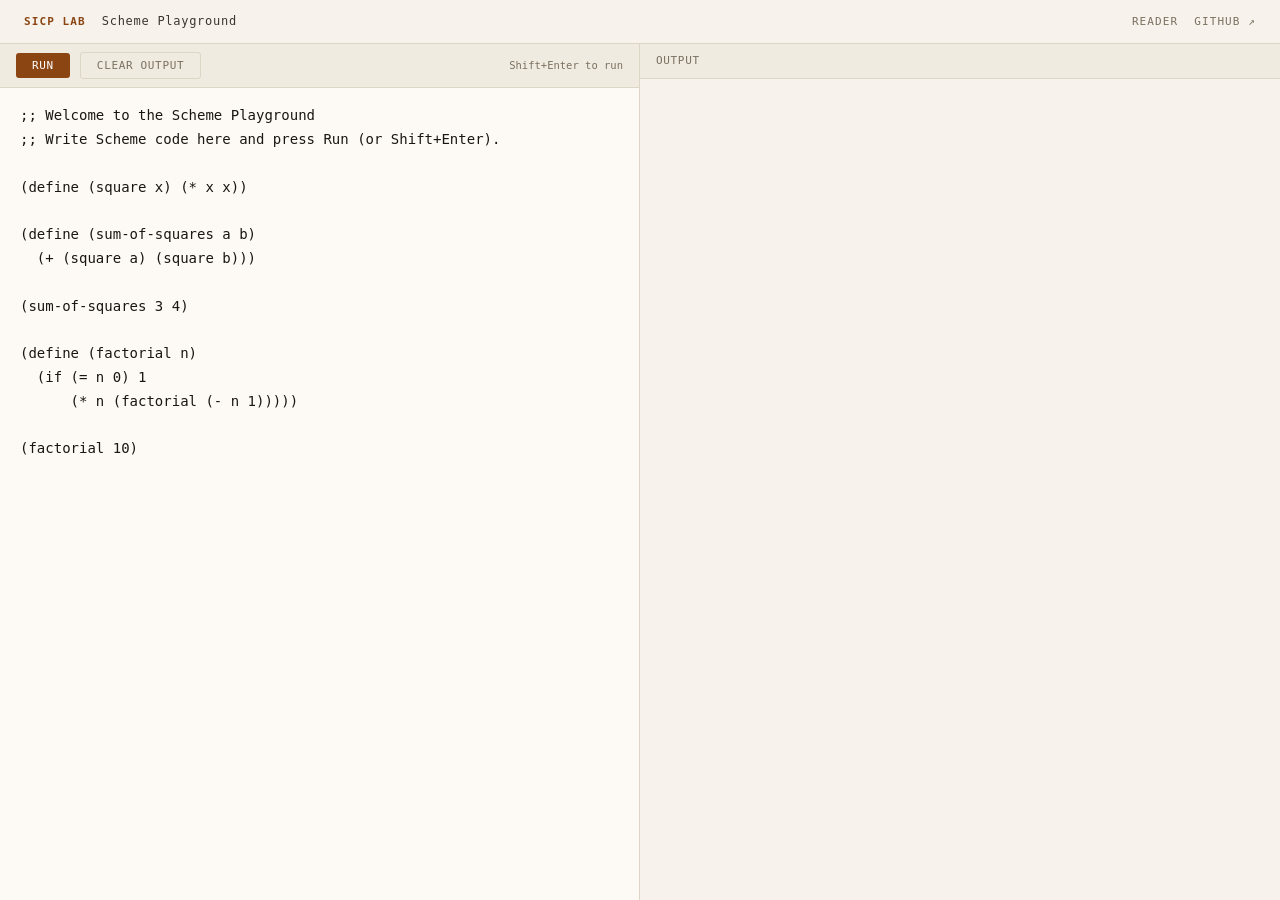
==== docs/playground.html @ e1927910 "Add Scheme playground page with live REPL; link from homepage header" ====
<!DOCTYPE html>
<html lang="en">
<head>
  <meta charset="utf-8" />
  <meta name="viewport" content="width=device-width, initial-scale=1.0" />
  <title>SICP Lab · Scheme Playground</title>
  <link rel="stylesheet" href="css/style.css" />
  <style>
    :root {
      --bg:      #f7f3ec;
      --bg2:     #f0ebe1;
      --ink:     #1a1713;
      --ink2:    #3a3530;
      --muted:   #7a7060;
      --rule:    #ddd5c5;
      --accent:  #8b4513;
      --accent2: #6b3310;
      --gold:    #c47a3a;
      --panel:   #fdfaf5;
    }

    *, *::before, *::after { box-sizing: border-box; }

    body {
      background: var(--bg);
      color: var(--ink);
      font-family: var(--serif);
      margin: 0;
      display: flex;
      flex-direction: column;
      height: 100vh;
      -webkit-font-smoothing: antialiased;
    }

    /* ── Header ── */
    .pg-header {
      border-bottom: 1px solid var(--rule);
      padding: 12px 24px;
      display: flex;
      align-items: center;
      gap: 16px;
      flex-shrink: 0;
    }

    .pg-header a {
      font-family: var(--mono);
      font-size: 11px;
      letter-spacing: .1em;
      text-transform: uppercase;
      text-decoration: none;
      color: var(--muted);
    }
    .pg-header a:hover { color: var(--accent); }

    .pg-brand {
      font-family: var(--mono);
      font-size: 13px;
      letter-spacing: .12em;
      color: var(--accent) !important;
      font-weight: 700;
    }

    .pg-title {
      font-family: var(--mono);
      font-size: 12px;
      letter-spacing: .06em;
      color: var(--ink2);
      flex: 1;
    }

    /* ── Layout ── */
    .pg-body {
      flex: 1;
      display: grid;
      grid-template-columns: 1fr 1fr;
      min-height: 0;
    }

    @media (max-width: 700px) {
      .pg-body { grid-template-columns: 1fr; grid-template-rows: 1fr 1fr; }
    }

    /* ── Editor pane ── */
    .pg-editor-pane {
      display: flex;
      flex-direction: column;
      border-right: 1px solid var(--rule);
      min-height: 0;
    }

    .pg-editor-pane .bar {
      display: flex;
      align-items: center;
      gap: 10px;
      padding: 8px 16px;
      border-bottom: 1px solid var(--rule);
      background: var(--bg2);
    }

    .pg-editor-pane .bar button {
      font-family: var(--mono);
      font-size: 11px;
      letter-spacing: .06em;
      text-transform: uppercase;
      padding: 6px 16px;
      border: none;
      border-radius: 3px;
      cursor: pointer;
      background: var(--accent);
      color: #fff;
    }
    .pg-editor-pane .bar button:hover { background: var(--accent2); }

    .pg-editor-pane .bar .hint {
      font-family: var(--mono);
      font-size: 10.5px;
      color: var(--muted);
    }

    .pg-editor-pane .bar .clear-btn {
      background: transparent;
      color: var(--muted);
      border: 1px solid var(--rule);
    }
    .pg-editor-pane .bar .clear-btn:hover { color: var(--ink); border-color: var(--muted); }

    #pg-editor {
      flex: 1;
      width: 100%;
      border: none;
      outline: none;
      resize: none;
      padding: 16px 20px;
      font-family: var(--mono);
      font-size: 14px;
      line-height: 1.7;
      background: var(--panel);
      color: var(--ink);
      tab-size: 2;
    }

    /* ── Output pane ── */
    .pg-output-pane {
      display: flex;
      flex-direction: column;
      min-height: 0;
    }

    .pg-output-pane .bar {
      display: flex;
      align-items: center;
      gap: 10px;
      padding: 8px 16px;
      border-bottom: 1px solid var(--rule);
      background: var(--bg2);
    }

    .pg-output-pane .bar .label {
      font-family: var(--mono);
      font-size: 11px;
      letter-spacing: .06em;
      text-transform: uppercase;
      color: var(--muted);
    }

    #pg-output {
      flex: 1;
      overflow-y: auto;
      padding: 16px 20px;
      font-family: var(--mono);
      font-size: 13.5px;
      line-height: 1.7;
      background: var(--bg);
    }

    #pg-output .val  { color: var(--accent); }
    #pg-output .disp { color: var(--ink2); }
    #pg-output .err  { color: #c0392b; }
    #pg-output .echo { color: var(--muted); font-style: italic; }
    #pg-output .sep  { border-top: 1px solid var(--rule); margin: 8px 0; }
  </style>
</head>
<body>

  <header class="pg-header">
    <a class="pg-brand" href="/">SICP Lab</a>
    <span class="pg-title">Scheme Playground</span>
    <a href="reader.html">Reader</a>
    <a href="https://github.com/am357/sicp-lab" target="_blank" rel="noopener">GitHub ↗</a>
  </header>

  <div class="pg-body">
    <div class="pg-editor-pane">
      <div class="bar">
        <button id="pg-run">Run</button>
        <button class="clear-btn" id="pg-clear">Clear output</button>
        <span style="flex:1"></span>
        <span class="hint">Shift+Enter to run</span>
      </div>
      <textarea id="pg-editor" spellcheck="false">;; Welcome to the Scheme Playground
;; Write Scheme code here and press Run (or Shift+Enter).

(define (square x) (* x x))

(define (sum-of-squares a b)
  (+ (square a) (square b)))

(sum-of-squares 3 4)

(define (factorial n)
  (if (= n 0) 1
      (* n (factorial (- n 1)))))

(factorial 10)</textarea>
    </div>

    <div class="pg-output-pane">
      <div class="bar">
        <span class="label">Output</span>
      </div>
      <div id="pg-output"></div>
    </div>
  </div>

  <script src="js/biwascheme-min.js"></script>
  <script>
  (function () {
    'use strict';

    var editor = document.getElementById('pg-editor');
    var output = document.getElementById('pg-output');
    var interp = null;

    function getInterp() {
      if (!interp) interp = new BiwaScheme.Interpreter(function () {});
      return interp;
    }

    function resetInterp() {
      interp = new BiwaScheme.Interpreter(function () {});
    }

    function splitTopForms(src) {
      src = src.replace(/;[^\n]*/g, '');
      var forms = [];
      var depth = 0, start = -1;
      for (var i = 0; i < src.length; i++) {
        var c = src[i];
        if (depth === 0 && start === -1 && !/\s/.test(c)) start = i;
        if (c === '(') depth++;
        else if (c === ')') {
          depth--;
          if (depth === 0) { forms.push(src.slice(start, i + 1)); start = -1; }
        } else if (depth === 0 && /\s/.test(c) && start !== -1) {
          forms.push(src.slice(start, i)); start = -1;
        }
      }
      if (start !== -1) forms.push(src.slice(start));
      return forms.map(function (s) { return s.trim(); }).filter(Boolean);
    }

    function emit(cls, text) {
      var div = document.createElement('div');
      div.className = cls;
      div.textContent = text;
      output.appendChild(div);
      output.scrollTop = output.scrollHeight;
    }

    function run() {
      var sep = document.createElement('div');
      sep.className = 'sep';
      if (output.children.length > 0) output.appendChild(sep);

      var forms = splitTopForms(editor.value);
      var ip = getInterp();
      var i = 0;

      function next() {
        if (i >= forms.length) return;
        var form = forms[i++];
        var buffered = '';
        BiwaScheme.Port.current_output = new BiwaScheme.Port.CustomOutput(function (s) { buffered += s; });
        try {
          ip.evaluate(form, function (result) {
            if (buffered) emit('disp', buffered);
            var shown;
            if (result === undefined || result === BiwaScheme.undef) shown = '';
            else shown = BiwaScheme.to_write(result);
            if (shown !== '') emit('val', shown);
            else if (!buffered) emit('echo', 'ok');
            next();
          });
        } catch (err) {
          emit('err', String(err && err.message ? err.message : err));
          next();
        }
      }
      next();
    }

    document.getElementById('pg-run').onclick = run;
    document.getElementById('pg-clear').onclick = function () {
      output.innerHTML = '';
      resetInterp();
    };

    editor.addEventListener('keydown', function (e) {
      if (e.key === 'Enter' && e.shiftKey) { e.preventDefault(); run(); }
      if (e.key === 'Tab') {
        e.preventDefault();
        var s = editor.selectionStart, end = editor.selectionEnd;
        editor.value = editor.value.substring(0, s) + '  ' + editor.value.substring(end);
        editor.selectionStart = editor.selectionEnd = s + 2;
      }
    });
  })();
  </script>

</body>
</html>
---- docs/css/style.css ----
:root {
  --bg: #faf8f3;
  --panel: #fffdf8;
  --ink: #1f2328;
  --muted: #6b7280;
  --rule: #e6e0d4;
  --accent: #7a3e1d;
  --accent-soft: #f0e6d8;
  --code-bg: #f5f1e8;
  --redex-bg: #ffe39b;
  --redex-ink: #6b3b00;
  --ok: #1f6f43;
  --err: #b3261e;
  --mono: "SFMono-Regular", "JetBrains Mono", Menlo, Consolas, monospace;
  --serif: Georgia, "Iowan Old Style", "Times New Roman", serif;
}
* { box-sizing: border-box; }
body {
  margin: 0; background: var(--bg); color: var(--ink);
  font-family: var(--serif); line-height: 1.6; font-size: 18px;
}
a { color: var(--accent); }

.app { display: grid; grid-template-columns: 270px minmax(0, 1fr); min-height: 100vh; }

/* ---- Sidebar / TOC ---- */
.sidebar {
  position: sticky; top: 0; align-self: start; height: 100vh; overflow-y: auto;
  border-right: 1px solid var(--rule); background: var(--panel); padding: 22px 18px;
}
.site-footer { text-align: center; padding: 16px 24px 24px; border-top: 1px solid var(--rule); font-family: var(--mono); font-size: 11px; color: var(--muted); letter-spacing: .03em; }
.site-footer a { color: var(--muted); text-decoration: underline; }
.site-footer a:hover { color: var(--fg); }
.home-link { display: block; font-family: var(--mono); font-size: 11px; color: var(--muted); text-decoration: none; letter-spacing: .05em; margin-bottom: 14px; }
.home-link:hover { color: var(--fg); }
.sidebar h1 { font-size: 17px; margin: 0 0 4px; letter-spacing: .2px; }
.sidebar .sub { color: var(--muted); font-size: 12.5px; margin-bottom: 18px; font-family: var(--mono); }
.toc a { display: block; text-decoration: none; color: var(--ink); padding: 3px 6px; border-radius: 5px; font-size: 14.5px; }
.toc a.lvl-sec { font-weight: 700; margin-top: 10px; }
.toc a.lvl-sub { padding-left: 16px; color: #44484e; }
.toc a:hover { background: var(--accent-soft); }
.toc a.active { background: var(--accent-soft); color: var(--accent); }

/* ---- Reading column ---- */
.main { padding: 36px 0 120px; }
.reader { max-width: 760px; margin: 0 auto; padding: 0 28px; }
.reader h2 { font-size: 30px; margin: 8px 0 6px; }
.reader h2 .num { color: var(--accent); font-family: var(--mono); font-size: 22px; margin-right: 10px; }
.reader h3 { font-size: 22px; margin: 38px 0 4px; border-top: 1px solid var(--rule); padding-top: 26px; }
.reader h3 .num { color: var(--accent); font-family: var(--mono); font-size: 16px; margin-right: 8px; }
.reader h4 { font-size: 16px; text-transform: uppercase; letter-spacing: .08em; color: var(--muted); margin: 26px 0 2px; }
.reader p { margin: 14px 0; }
.reader code { font-family: var(--mono); font-size: .86em; background: var(--code-bg); padding: 1px 5px; border-radius: 4px; }
.reader ul, .reader ol { margin: 12px 0; padding-left: 26px; }
.reader li { margin: 6px 0; }
blockquote { margin: 16px 0; padding: 12px 18px; background: var(--accent-soft); border-left: 4px solid var(--accent); border-radius: 0 6px 6px 0; }
blockquote p:first-child { margin-top: 0; } blockquote p:last-child { margin-bottom: 0; }

/* ---- Static code (non-live) ---- */
pre.static {
  font-family: var(--mono); font-size: 14.5px; line-height: 1.45;
  background: var(--code-bg); border: 1px solid var(--rule); border-radius: 8px;
  padding: 12px 14px; overflow-x: auto; margin: 14px 0;
}

/* ---- Live REPL block ---- */
.repl { margin: 16px 0; border: 1px solid var(--rule); border-radius: 9px; overflow: hidden; background: var(--panel); }
.repl .editor {
  width: 100%; border: 0; resize: vertical; min-height: 2.4em;
  font-family: var(--mono); font-size: 14.5px; line-height: 1.5; padding: 12px 14px;
  background: #fffef9; color: var(--ink); outline: none; display: block;
}
.repl .bar { display: flex; align-items: center; gap: 10px; padding: 7px 12px; border-top: 1px solid var(--rule); background: #faf6ed; }
.repl .bar .spacer { flex: 1; }
.repl button {
  font-family: var(--mono); font-size: 12.5px; cursor: pointer; border: 1px solid var(--rule);
  background: #fff; color: var(--ink); padding: 5px 12px; border-radius: 6px;
}
.repl button.run { background: var(--accent); color: #fff; border-color: var(--accent); }
.repl button:hover { filter: brightness(.97); }
.repl .out {
  font-family: var(--mono); font-size: 14px; white-space: pre-wrap; padding: 0 14px;
  max-height: 0; overflow: hidden; transition: max-height .15s ease, padding .15s ease;
}
.repl .out.show { max-height: 400px; overflow-y: auto; padding: 10px 14px; border-top: 1px dashed var(--rule); }
.repl .out .val { color: var(--ok); } .repl .out .disp { color: var(--ink); } .repl .out .err { color: var(--err); }
.repl .out .echo { color: var(--muted); }

/* ---- Stepper ---- */
.stepper { margin: 18px 0; border: 1px solid var(--accent); border-radius: 10px; overflow: hidden; background: var(--panel); }
.stepper .head { background: var(--accent); color: #fff; font-family: var(--mono); font-size: 12px; letter-spacing: .05em; padding: 6px 12px; text-transform: uppercase; }
.stepper .seed { width: 100%; border: 0; border-bottom: 1px solid var(--rule); resize: vertical; min-height: 3em; font-family: var(--mono); font-size: 14px; padding: 10px 14px; background: #fffef9; outline: none; }
.stepper .bar { display: flex; gap: 8px; align-items: center; padding: 8px 12px; background: #faf6ed; border-bottom: 1px solid var(--rule); }
.stepper .bar .count { margin-left: auto; color: var(--muted); font-family: var(--mono); font-size: 12px; }
.stepper button { font-family: var(--mono); font-size: 12.5px; cursor: pointer; border: 1px solid var(--rule); background: #fff; padding: 5px 12px; border-radius: 6px; }
.stepper button.primary { background: var(--accent); color: #fff; border-color: var(--accent); }
.stepper button:disabled { opacity: .4; cursor: default; }
.stepper .steps { font-family: var(--mono); font-size: 15px; line-height: 1.7; padding: 12px 14px 16px; overflow-x: auto; }
.stepper .row { display: flex; gap: 12px; padding: 2px 0; opacity: .45; transition: opacity .2s; }
.stepper .row.on { opacity: 1; }
.stepper .row .idx { color: var(--muted); user-select: none; min-width: 1.6em; text-align: right; }
.stepper .row .expr { white-space: pre; }
.stepper .row .note { color: var(--muted); font-size: 12.5px; align-self: center; }
.redex { background: var(--redex-bg); color: var(--redex-ink); border-radius: 3px; padding: 0 2px; box-shadow: 0 0 0 1px #e8c66a inset; }

/* ---- Exercise blocks ---- */
.exercise { margin: 20px 0; border: 1px solid var(--rule); border-radius: 9px; overflow: hidden; background: var(--panel); }
.exercise-header { display: flex; align-items: center; gap: 10px; padding: 12px 16px; background: #faf6ed; border-bottom: 1px solid var(--rule); }
.exercise-toggle { font-family: var(--mono); font-size: 11px; color: var(--muted); user-select: none; }
.exercise-label { font-family: var(--mono); font-size: 14px; font-weight: 700; color: var(--accent); letter-spacing: .02em; }
.exercise-body { padding: 14px 16px 6px; }
.exercise-desc { font-size: 16px; line-height: 1.7; margin-bottom: 12px; }
.exercise-desc code { font-family: var(--mono); font-size: .86em; background: var(--code-bg); padding: 1px 5px; border-radius: 4px; }
.exercise-desc p { margin: 8px 0; }
.exercise-desc pre { font-family: var(--mono); font-size: 14px; background: var(--code-bg); border: 1px solid var(--rule); border-radius: 6px; padding: 10px 12px; overflow-x: auto; margin: 10px 0; }

/* ---- Notes drawer ---- */
.notes-toggle { position: fixed; right: 18px; bottom: 18px; z-index: 20; border: 1px solid var(--accent); background: var(--accent); color: #fff; font-family: var(--mono); font-size: 13px; padding: 9px 14px; border-radius: 22px; cursor: pointer; box-shadow: 0 3px 12px rgba(0,0,0,.15); }
.notes { position: fixed; right: -380px; top: 0; width: 360px; height: 100vh; background: var(--panel); border-left: 1px solid var(--rule); transition: right .2s ease; z-index: 19; display: flex; flex-direction: column; box-shadow: -6px 0 24px rgba(0,0,0,.06); }
.notes.open { right: 0; }
.notes h3 { margin: 0; padding: 18px 18px 8px; font-family: var(--serif); font-size: 18px; }
.notes p.hint { margin: 0 18px 8px; color: var(--muted); font-size: 12.5px; }
.notes textarea { flex: 1; margin: 0 14px 14px; border: 1px solid var(--rule); border-radius: 8px; resize: none; padding: 12px; font-family: var(--mono); font-size: 14px; line-height: 1.5; outline: none; }
.notes .saved { padding: 0 18px 14px; color: var(--ok); font-size: 12px; font-family: var(--mono); }

@media (max-width: 880px) {
  .app { grid-template-columns: 1fr; }
  .sidebar { position: static; height: auto; border-right: 0; border-bottom: 1px solid var(--rule); }
}
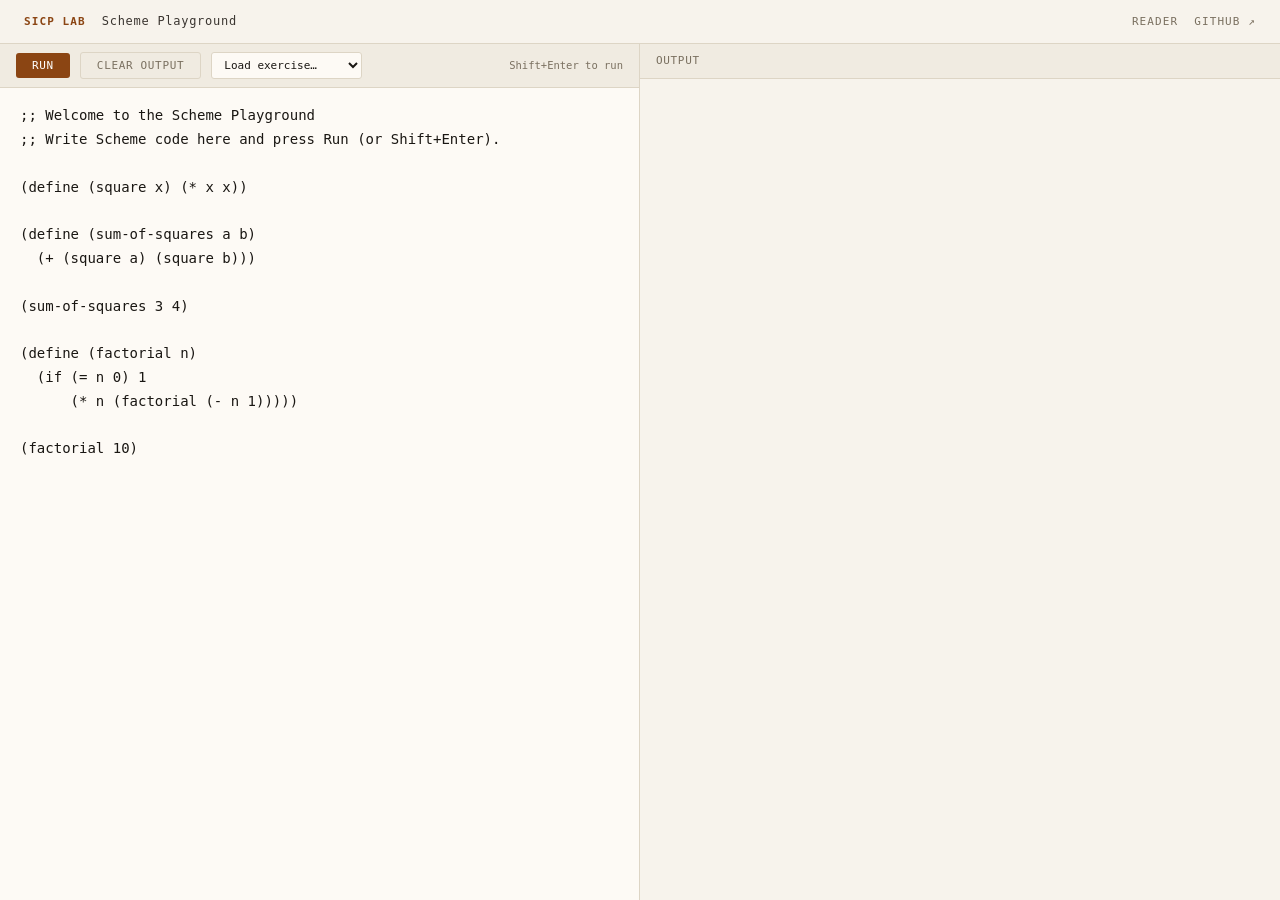
==== commit 2d0d49d9: "Add exercise picker dropdown to playground with rendered problem descriptions" ====
--- a/docs/playground.html
+++ b/docs/playground.html
@@ -95,6 +95,7 @@
       padding: 8px 16px;
       border-bottom: 1px solid var(--rule);
       background: var(--bg2);
+      flex-wrap: wrap;
     }
 
     .pg-editor-pane .bar button {
@@ -124,6 +125,78 @@
     }
     .pg-editor-pane .bar .clear-btn:hover { color: var(--ink); border-color: var(--muted); }
 
+    /* ── Exercise picker ── */
+    #pg-exercise-select {
+      font-family: var(--mono);
+      font-size: 11px;
+      padding: 5px 8px;
+      border: 1px solid var(--rule);
+      border-radius: 3px;
+      background: var(--panel);
+      color: var(--ink);
+      cursor: pointer;
+      max-width: 200px;
+    }
+    #pg-exercise-select:hover { border-color: var(--muted); }
+
+    /* ── Exercise description panel ── */
+    .pg-exercise-desc {
+      display: none;
+      padding: 14px 20px;
+      border-bottom: 1px solid var(--rule);
+      background: #faf6ed;
+      font-size: 15px;
+      line-height: 1.7;
+      overflow-y: auto;
+      max-height: 220px;
+    }
+    .pg-exercise-desc.show { display: block; }
+
+    .pg-exercise-desc .ex-head {
+      display: flex;
+      align-items: center;
+      justify-content: space-between;
+      margin-bottom: 8px;
+    }
+
+    .pg-exercise-desc .ex-label {
+      font-family: var(--mono);
+      font-size: 13px;
+      font-weight: 700;
+      color: var(--accent);
+      letter-spacing: .02em;
+    }
+
+    .pg-exercise-desc .ex-close {
+      font-family: var(--mono);
+      font-size: 11px;
+      color: var(--muted);
+      cursor: pointer;
+      background: none;
+      border: none;
+      padding: 2px 6px;
+    }
+    .pg-exercise-desc .ex-close:hover { color: var(--ink); }
+
+    .pg-exercise-desc .ex-content pre {
+      background: #1e1b17;
+      color: #9a8f80;
+      padding: 12px 16px;
+      border-radius: 4px;
+      font-family: var(--mono);
+      font-size: 12.5px;
+      line-height: 1.6;
+      overflow-x: auto;
+    }
+
+    .pg-exercise-desc .ex-content code {
+      font-family: var(--mono);
+      font-size: 0.92em;
+      background: rgba(0,0,0,.06);
+      padding: 1px 4px;
+      border-radius: 3px;
+    }
+
     #pg-editor {
       flex: 1;
       width: 100%;
@@ -194,8 +267,16 @@
       <div class="bar">
         <button id="pg-run">Run</button>
         <button class="clear-btn" id="pg-clear">Clear output</button>
+        <select id="pg-exercise-select"><option value="">Load exercise…</option></select>
         <span style="flex:1"></span>
         <span class="hint">Shift+Enter to run</span>
+      </div>
+      <div class="pg-exercise-desc" id="pg-desc">
+        <div class="ex-head">
+          <span class="ex-label" id="pg-desc-label"></span>
+          <button class="ex-close" id="pg-desc-close">✕ hide</button>
+        </div>
+        <div class="ex-content" id="pg-desc-content"></div>
       </div>
       <textarea id="pg-editor" spellcheck="false">;; Welcome to the Scheme Playground
 ;; Write Scheme code here and press Run (or Shift+Enter).
@@ -223,14 +304,62 @@
   </div>
 
   <script src="js/biwascheme-min.js"></script>
+  <script src="content/exercises-ch1.js"></script>
+  <script src="content/exercises-ch2.js"></script>
+  <script src="content/exercises-ch3.js"></script>
+  <script src="content/exercises-ch4.js"></script>
+  <script src="content/exercises-ch5.js"></script>
   <script>
   (function () {
     'use strict';
 
     var editor = document.getElementById('pg-editor');
     var output = document.getElementById('pg-output');
+    var descPanel = document.getElementById('pg-desc');
+    var descLabel = document.getElementById('pg-desc-label');
+    var descContent = document.getElementById('pg-desc-content');
+    var exSelect = document.getElementById('pg-exercise-select');
     var interp = null;
 
+    // ── Build exercise dropdown ──
+    var allExercises = [];
+    var chapterNames = ['Ch 1', 'Ch 2', 'Ch 3', 'Ch 4', 'Ch 5'];
+    [window.SICP_EX1, window.SICP_EX2, window.SICP_EX3, window.SICP_EX4, window.SICP_EX5].forEach(function (exs, ci) {
+      if (!exs || !exs.length) return;
+      var group = document.createElement('optgroup');
+      group.label = chapterNames[ci];
+      exs.forEach(function (ex, ei) {
+        var opt = document.createElement('option');
+        opt.value = ci + ':' + ei;
+        opt.textContent = 'Exercise ' + ex.n;
+        group.appendChild(opt);
+        allExercises.push(ex);
+      });
+      exSelect.appendChild(group);
+    });
+
+    var exerciseSources = [window.SICP_EX1, window.SICP_EX2, window.SICP_EX3, window.SICP_EX4, window.SICP_EX5];
+
+    exSelect.addEventListener('change', function () {
+      if (!exSelect.value) {
+        descPanel.classList.remove('show');
+        return;
+      }
+      var parts = exSelect.value.split(':');
+      var ex = exerciseSources[parseInt(parts[0])][parseInt(parts[1])];
+      descLabel.textContent = 'Exercise ' + ex.n;
+      descContent.innerHTML = ex.html;
+      descPanel.classList.add('show');
+      editor.value = ex.code || '';
+      output.innerHTML = '';
+      resetInterp();
+    });
+
+    document.getElementById('pg-desc-close').onclick = function () {
+      descPanel.classList.remove('show');
+    };
+
+    // ── Interpreter ──
     function getInterp() {
       if (!interp) interp = new BiwaScheme.Interpreter(function () {});
       return interp;
@@ -314,6 +443,23 @@
         editor.selectionStart = editor.selectionEnd = s + 2;
       }
     });
+
+    // ── Deep-link: ?ex=4.35 ──
+    var params = new URLSearchParams(window.location.search);
+    var exParam = params.get('ex');
+    if (exParam) {
+      for (var ci = 0; ci < exerciseSources.length; ci++) {
+        var src = exerciseSources[ci];
+        if (!src) continue;
+        for (var ei = 0; ei < src.length; ei++) {
+          if (src[ei].n === exParam) {
+            exSelect.value = ci + ':' + ei;
+            exSelect.dispatchEvent(new Event('change'));
+            break;
+          }
+        }
+      }
+    }
   })();
   </script>
 
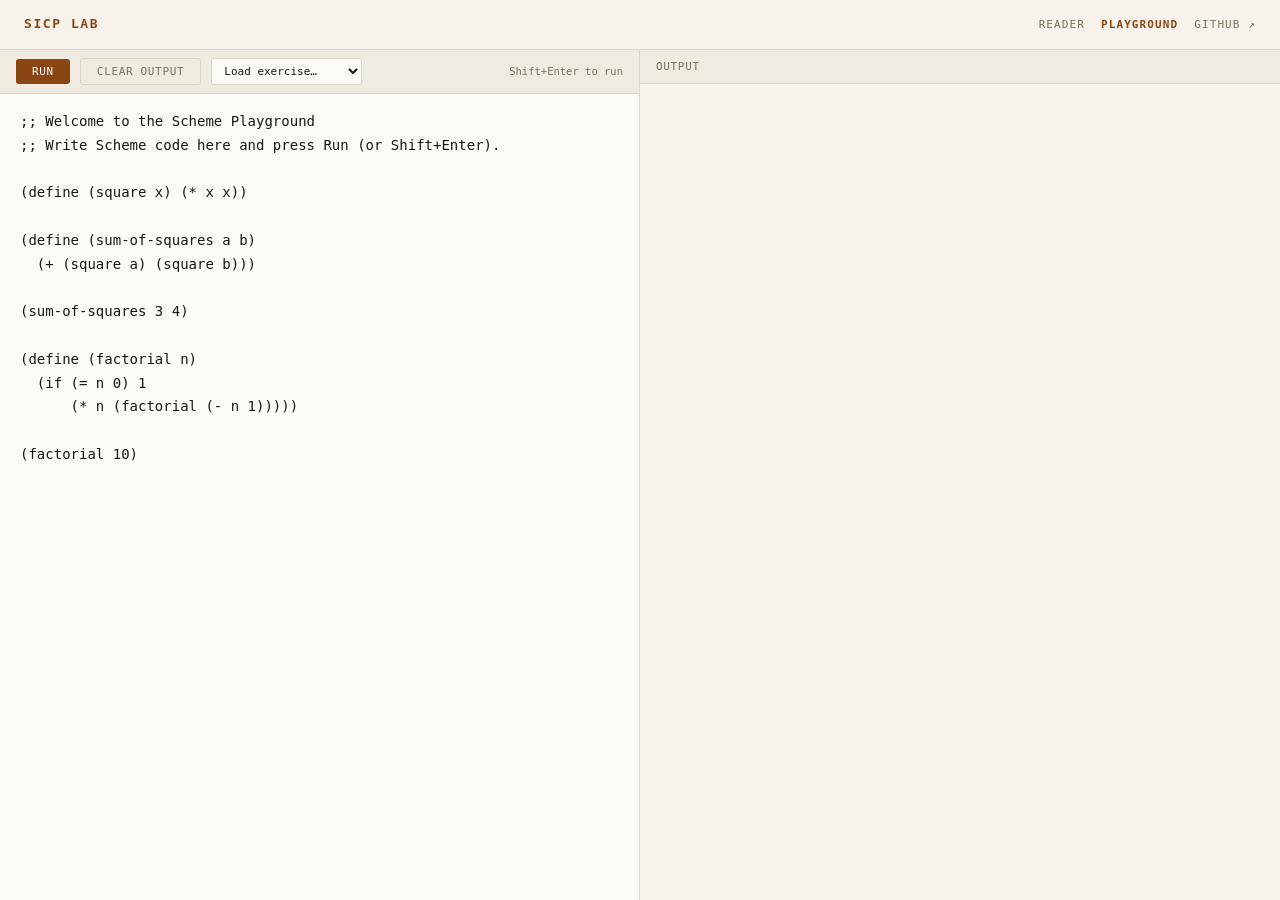
==== commit d02440b4: "Extract shared header and footer into nav.js across all pages" ====
--- a/docs/playground.html
+++ b/docs/playground.html
@@ -20,6 +20,8 @@
     }
 
     *, *::before, *::after { box-sizing: border-box; }
+    .site-nav { flex-shrink: 0; }
+    .site-footer { display: none; }
 
     body {
       background: var(--bg);
@@ -32,41 +34,6 @@
       -webkit-font-smoothing: antialiased;
     }
 
-    /* ── Header ── */
-    .pg-header {
-      border-bottom: 1px solid var(--rule);
-      padding: 12px 24px;
-      display: flex;
-      align-items: center;
-      gap: 16px;
-      flex-shrink: 0;
-    }
-
-    .pg-header a {
-      font-family: var(--mono);
-      font-size: 11px;
-      letter-spacing: .1em;
-      text-transform: uppercase;
-      text-decoration: none;
-      color: var(--muted);
-    }
-    .pg-header a:hover { color: var(--accent); }
-
-    .pg-brand {
-      font-family: var(--mono);
-      font-size: 13px;
-      letter-spacing: .12em;
-      color: var(--accent) !important;
-      font-weight: 700;
-    }
-
-    .pg-title {
-      font-family: var(--mono);
-      font-size: 12px;
-      letter-spacing: .06em;
-      color: var(--ink2);
-      flex: 1;
-    }
 
     /* ── Layout ── */
     .pg-body {
@@ -255,12 +222,7 @@
 </head>
 <body>
 
-  <header class="pg-header">
-    <a class="pg-brand" href="/">SICP Lab</a>
-    <span class="pg-title">Scheme Playground</span>
-    <a href="reader.html">Reader</a>
-    <a href="https://github.com/am357/sicp-lab" target="_blank" rel="noopener">GitHub ↗</a>
-  </header>
+  <script src="js/nav.js"></script>
 
   <div class="pg-body">
     <div class="pg-editor-pane">
--- a/docs/css/style.css
+++ b/docs/css/style.css
@@ -36,6 +36,7 @@
 .sidebar h1 { font-size: 17px; margin: 0 0 4px; letter-spacing: .2px; }
 .sidebar .sub { color: var(--muted); font-size: 12.5px; margin-bottom: 18px; font-family: var(--mono); }
 .toc a { display: block; text-decoration: none; color: var(--ink); padding: 3px 6px; border-radius: 5px; font-size: 14.5px; }
+.toc a.lvl-ch { font-weight: 700; margin-top: 16px; font-size: 15.5px; color: var(--accent); }
 .toc a.lvl-sec { font-weight: 700; margin-top: 10px; }
 .toc a.lvl-sub { padding-left: 16px; color: #44484e; }
 .toc a:hover { background: var(--accent-soft); }
@@ -44,6 +45,9 @@
 /* ---- Reading column ---- */
 .main { padding: 36px 0 120px; }
 .reader { max-width: 760px; margin: 0 auto; padding: 0 28px; }
+.reader h1 { font-size: 36px; margin: 48px 0 10px; border-top: 2px solid var(--accent); padding-top: 32px; }
+.reader h1:first-child { margin-top: 0; border-top: none; padding-top: 0; }
+.reader h1 .num { color: var(--accent); font-family: var(--mono); font-size: 26px; margin-right: 12px; }
 .reader h2 { font-size: 30px; margin: 8px 0 6px; }
 .reader h2 .num { color: var(--accent); font-family: var(--mono); font-size: 22px; margin-right: 10px; }
 .reader h3 { font-size: 22px; margin: 38px 0 4px; border-top: 1px solid var(--rule); padding-top: 26px; }
@@ -127,3 +131,47 @@
   .app { grid-template-columns: 1fr; }
   .sidebar { position: static; height: auto; border-right: 0; border-bottom: 1px solid var(--rule); }
 }
+
+/* ── Shared site nav ── */
+.site-nav {
+  border-bottom: 1px solid var(--rule);
+  padding: 14px 24px;
+  display: flex;
+  align-items: center;
+  gap: 16px;
+  background: var(--bg);
+}
+.site-nav-brand {
+  font-family: var(--mono);
+  font-size: 13px;
+  letter-spacing: .12em;
+  text-transform: uppercase;
+  text-decoration: none;
+  color: var(--accent);
+  font-weight: 700;
+}
+.site-nav-spacer { flex: 1; }
+.site-nav-link {
+  font-family: var(--mono);
+  font-size: 11px;
+  letter-spacing: .1em;
+  text-transform: uppercase;
+  text-decoration: none;
+  color: #7a7060;
+}
+.site-nav-link:hover { color: var(--accent); }
+.site-nav-link.active { color: var(--accent); font-weight: 700; }
+
+/* ── Shared site footer ── */
+.site-footer {
+  border-top: 1px solid var(--rule);
+  padding: 24px 40px;
+  font-family: var(--mono);
+  font-size: 11px;
+  color: #7a7060;
+  letter-spacing: .02em;
+  text-align: center;
+  line-height: 1.8;
+}
+.site-footer a { color: #7a7060; }
+.site-footer a:hover { color: var(--accent); }
